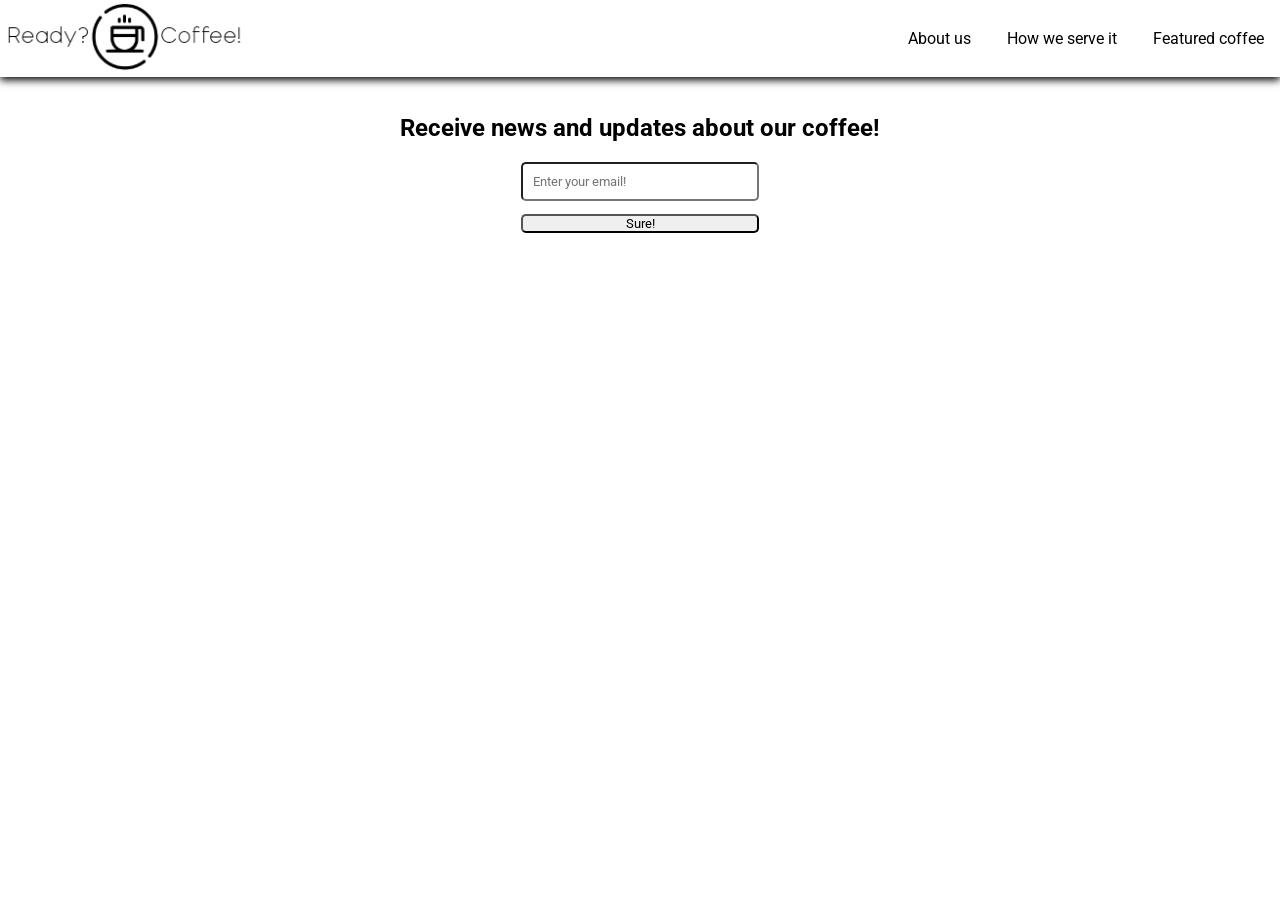
==== Product_Landing_Page/index.html @ f1186e5c "product_landing_page begin and new logo" ====
<!DOCTYPE html>
<html lang="en">
<head>
    <meta charset="UTF-8">
    <meta http-equiv="X-UA-Compatible" content="IE=edge">
    <meta name="viewport" content="width=device-width, initial-scale=1.0">

    <!--Import CSS-->
    <link rel="stylesheet" type="text/CSS" href="style.css">

    <!--Import-Google Fonts-->
    <link rel="preconnect" href="https://fonts.googleapis.com">
    <link rel="preconnect" href="https://fonts.gstatic.com" crossorigin>
    <link href="https://fonts.googleapis.com/css2?family=Roboto:wght@300&display=swap" rel="stylesheet">

    <title>Ready? Coffee!</title>

</head>
<body>
    <header id="header">
    <div id="header-container">
       <a href=""><img src="Images/logo.png" id="header-img"></a>  
        <nav id="nav-bar">
            <ul id="nav-ul">
                <li class="nav-li"><a href="#about-us">About us</a></li>
                <li class="nav-li"><a href="#how-we-serve-it">How we serve it</a></li>
                <li class="nav-li"><a href="#featured-coffee">Featured coffee</a></li>
            </ul>
        </nav>
    </div>
    </header>
    
    <main id="main">
        <section id="form-section">
            <h2>Receive news and updates about our coffee!</h2>
            <form id="form" action="https://www.freecodecamp.com/email-submit">
                <input type="email" id="email" placeholder="Enter your email!" required>
                <input type="submit" id="submit" value="Sure!" class="btn">
            </form>
        </section>
    </main>
</body>
</html>
---- Product_Landing_Page/style.css ----
*{
    margin: 0;
    padding: 0;
    font-family: 'Roboto', sans-serif;
    box-sizing: border-box;
}

/*-----HEADER-----*/
#header{
    width: 100%;
    box-shadow: 0 3px 8px black;
    position: fixed;
    top: 0;
}

#header-container{
    display: flex;
    justify-content: space-between;
    align-items: center;
    flex-wrap: wrap;
}

#header-img{
    width: 100%; 
    max-width: 250px;
}


.nav-li{
    display: inline-block;
    padding: 1em;
   
    
}

.nav-li > a{
    text-decoration: none;
    font-family: inherit;
    color: black;
}

/*-----MAIN-----*/
#form-section{
    display: flex;
    flex-direction: column;
    align-items: center;
    justify-content: center;
    text-align: center;
    height: 200px;
    margin-top: 80px;
}
#form-section > h2{
    margin-bottom: 20px;
}

#form-section input[type='email']{
    width: 100%;
    max-width: 350px;
    padding: 10px;
    border-radius: 5px;
}

#form-section input[type='submit']{
    margin: 1em 0;
    width: 100%;
    border-radius: 5px;
    cursor: pointer;
}



/*-----MEDIA-QUERIE-----*/
@media screen and (max-width: 650px) {
    #header-container{
        flex-direction: column;
    }
    #nav-ul{
        display: flex;
        flex-direction: column;
        align-items: center;
        padding: 0;
    
    }
}
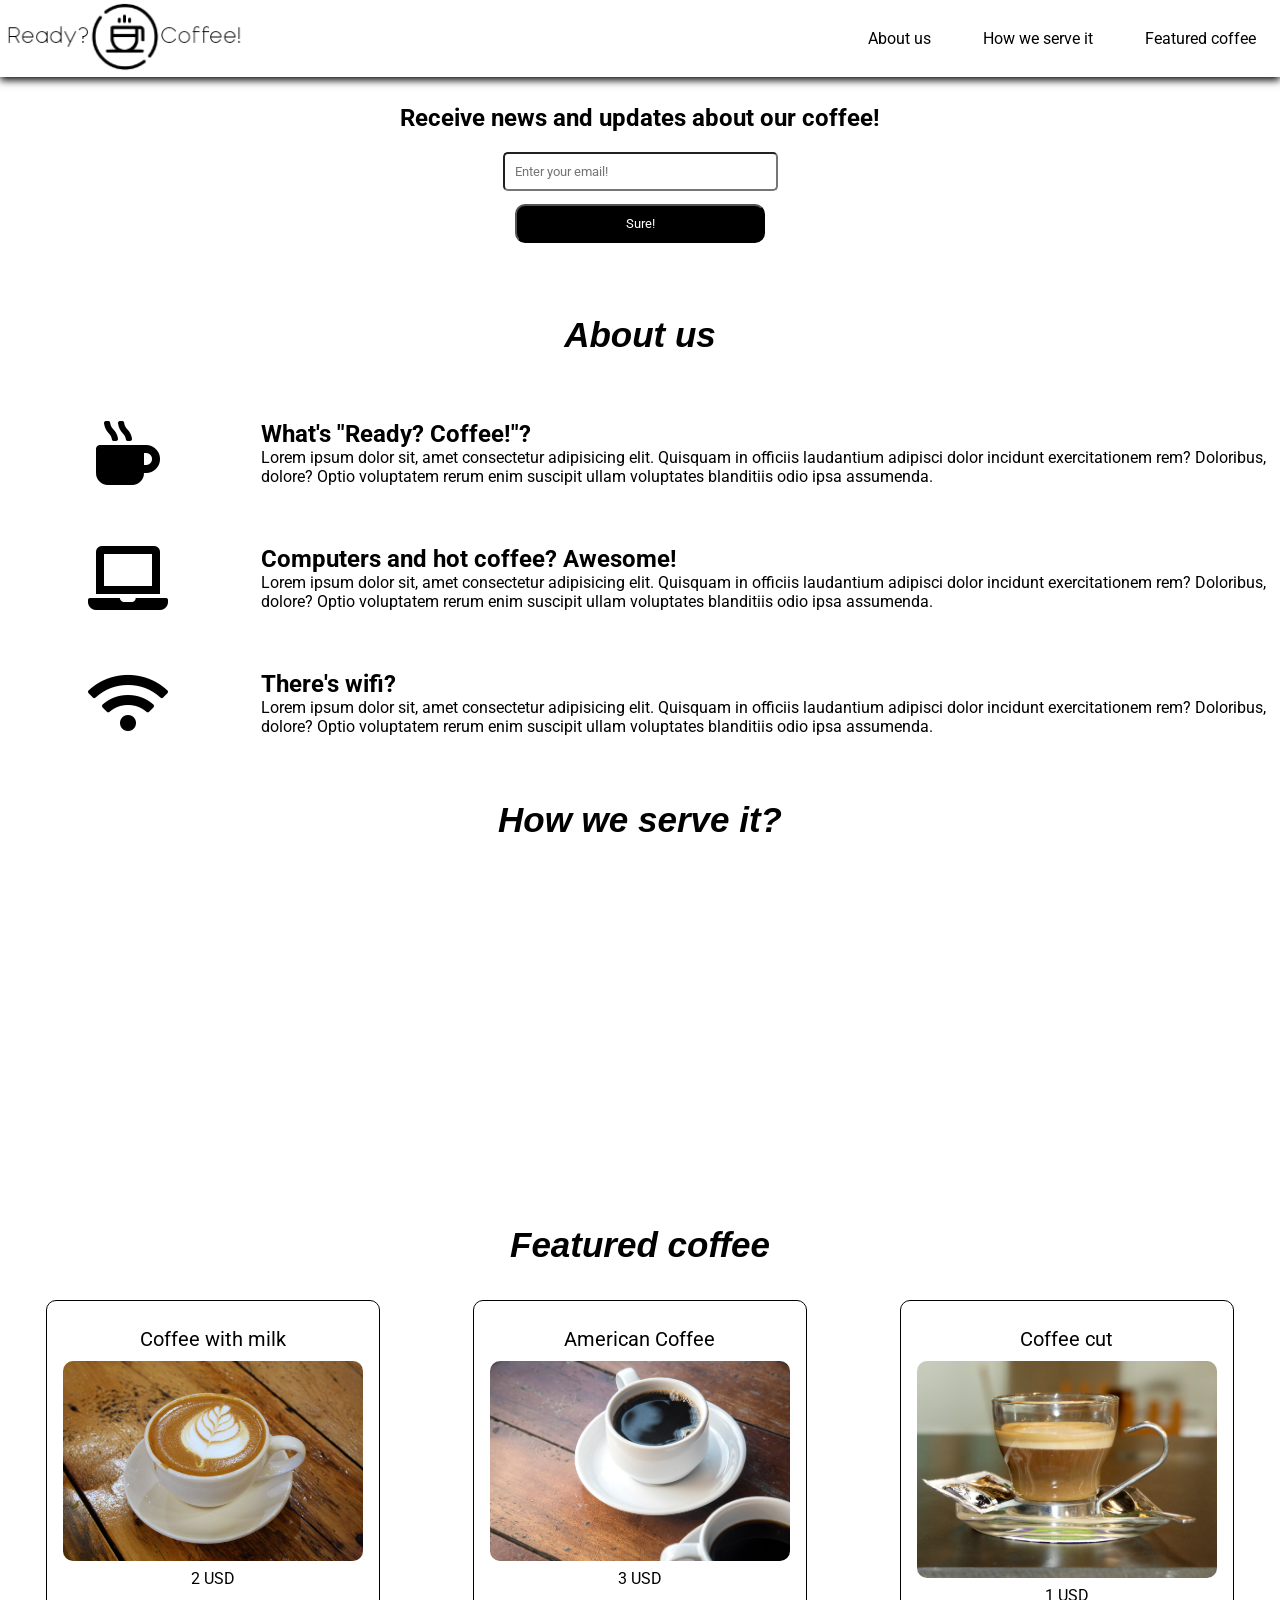
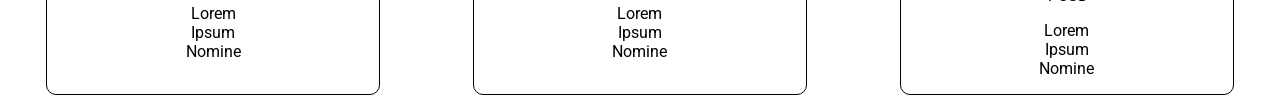
==== commit e625cb1e: "Product landing page finished." ====
--- a/Product_Landing_Page/index.html
+++ b/Product_Landing_Page/index.html
@@ -5,13 +5,17 @@
     <meta http-equiv="X-UA-Compatible" content="IE=edge">
     <meta name="viewport" content="width=device-width, initial-scale=1.0">
 
-    <!--Import CSS-->
+    <!-- Import CSS -->
     <link rel="stylesheet" type="text/CSS" href="style.css">
 
-    <!--Import-Google Fonts-->
+    <!-- Import-Google Fonts -->
     <link rel="preconnect" href="https://fonts.googleapis.com">
     <link rel="preconnect" href="https://fonts.gstatic.com" crossorigin>
     <link href="https://fonts.googleapis.com/css2?family=Roboto:wght@300&display=swap" rel="stylesheet">
+
+    <!--Import Font Awesome-->
+    <link rel="stylesheet" href="https://use.fontawesome.com/releases/v5.15.4/css/all.css" integrity="sha384-DyZ88mC6Up2uqS4h/KRgHuoeGwBcD4Ng9SiP4dIRy0EXTlnuz47vAwmeGwVChigm" crossorigin="anonymous">
+
 
     <title>Ready? Coffee!</title>
 
@@ -31,13 +35,102 @@
     </header>
     
     <main id="main">
+        <!-- FORM-SECTION -->
+
         <section id="form-section">
             <h2>Receive news and updates about our coffee!</h2>
             <form id="form" action="https://www.freecodecamp.com/email-submit">
-                <input type="email" id="email" placeholder="Enter your email!" required>
+                <input type="email" id="email" placeholder="Enter your email!" name="email" required>
                 <input type="submit" id="submit" value="Sure!" class="btn">
             </form>
         </section>
+
+        <!-- ABOUT-US -->
+
+        <section id="about-us">
+            <h2 class="subtitle">About us</h2>
+            <div class="grid">
+                <div class="icon">
+                    <i class="fas fa-mug-hot fa-4x"></i>
+                </div>
+                <div class="desc">
+                    <h2>What's "Ready? Coffee!"?</h2>
+                    <p>Lorem ipsum dolor sit, amet consectetur adipisicing elit. Quisquam in officiis laudantium adipisci dolor incidunt exercitationem rem? Doloribus, dolore? Optio voluptatem rerum enim suscipit ullam voluptates blanditiis odio ipsa assumenda.</p>
+                </div>
+            </div>
+
+            <div class="grid">
+                <div class="icon">
+                    <i class="fas fa-laptop fa-4x"></i>
+                </div>
+                <div class="desc">
+                    <h2>Computers and hot coffee? Awesome!</h2>
+                    <p>Lorem ipsum dolor sit, amet consectetur adipisicing elit. Quisquam in officiis laudantium adipisci dolor incidunt exercitationem rem? Doloribus, dolore? Optio voluptatem rerum enim suscipit ullam voluptates blanditiis odio ipsa assumenda.</p>
+                </div>
+            </div>
+
+            <div class="grid">
+                <div class="icon">
+                    <i class="fas fa-wifi fa-4x"></i>
+                </div>
+                <div class="desc">
+                    <h2>There's wifi?</h2>
+                    <p>Lorem ipsum dolor sit, amet consectetur adipisicing elit. Quisquam in officiis laudantium adipisci dolor incidunt exercitationem rem? Doloribus, dolore? Optio voluptatem rerum enim suscipit ullam voluptates blanditiis odio ipsa assumenda.</p>
+                </div>
+            </div>
+            
+        </section>
+
+        <!-- HOW-WE-SERVE-IT -->
+
+        <section id="how-we-serve-it">
+            <h2 class="subtitle">How we serve it?</h2>
+            <iframe width="560" height="315" src="https://www.youtube.com/embed/gvPetTPFsZM" title="YouTube video player" frameborder="0" allow="accelerometer; autoplay; clipboard-write; encrypted-media; gyroscope; picture-in-picture" allowfullscreen></iframe>
+        </section>
+
+        <!-- FEATURED-COFFEE -->
+
+        <section id="featured-coffee">
+            <h2 class="subtitle">Featured coffee</h2>
+            <div id="featured-coffee-container">
+                <div class="coffee">
+                    <p class="coffee-name">Coffee with milk</p>
+                    <img src="Images/coffee-with-milk.jpg" class="coffee-img">
+                    <p class="coffee-price">2 USD</p>
+                    <ul>
+                        <li>Lorem</li>
+                        <li>Ipsum</li>
+                        <li>Nomine</li>
+                    </ul>
+                </div>
+        
+
+            <div class="coffee">
+                    <p class="coffee-name">American Coffee</p>
+                    <img src="Images/american-coffee.jpg" class="coffee-img">
+                    <p class="coffee-price">3 USD</p>
+                    <ul>
+                        <li>Lorem</li>
+                        <li>Ipsum</li>
+                        <li>Nomine</li>
+                    </ul>
+                </div>
+           
+
+                <div class="coffee">
+                    <p class="coffee-name">Coffee cut</p>
+                    <img src="Images/coffee-cut.jpg" class="coffee-img">
+                    <p class="coffee-price">1 USD</p>
+                    <ul>
+                        <li>Lorem</li>
+                        <li>Ipsum</li>
+                        <li>Nomine</li>
+                    </ul>
+                </div>
+            </div>
+            
+        </section>
+
     </main>
 </body>
 </html>
--- a/Product_Landing_Page/style.css
+++ b/Product_Landing_Page/style.css
@@ -5,12 +5,14 @@
     box-sizing: border-box;
 }
 
-/*-----HEADER-----*/
+
+/*-------------------------HEADER----------------------*/
 #header{
     width: 100%;
     box-shadow: 0 3px 8px black;
     position: fixed;
     top: 0;
+    background-color: white;
 }
 
 #header-container{
@@ -26,20 +28,31 @@
 }
 
 
+/*----- NAV-BAR -----*/
 .nav-li{
     display: inline-block;
     padding: 1em;
-   
-    
-}
+    background-color: white;
+}
+
 
 .nav-li > a{
     text-decoration: none;
     font-family: inherit;
     color: black;
-}
-
-/*-----MAIN-----*/
+    transition: 0.3s;
+    padding: 0.5em;
+    border-radius: 10px;
+}
+.nav-li > a:hover{
+    color: white;
+    background-color: black;
+    
+}
+
+/*-------------------------MAIN----------------------*/
+
+/*----- FORM -----*/
 #form-section{
     display: flex;
     flex-direction: column;
@@ -52,22 +65,104 @@
 #form-section > h2{
     margin-bottom: 20px;
 }
+#form{
+    width: 100%;
+    max-width: 300px;
+}
 
 #form-section input[type='email']{
     width: 100%;
-    max-width: 350px;
+    max-width: 275px;
     padding: 10px;
     border-radius: 5px;
 }
 
+
 #form-section input[type='submit']{
     margin: 1em 0;
     width: 100%;
-    border-radius: 5px;
+    background-color: black;
+    color:white;
+    max-width: 250px;
+    padding: 10px;
+    border-radius: 10px;
     cursor: pointer;
 }
 
-
+/*----- ABOUT-US -----*/
+.grid{
+    display: flex;
+}
+
+.icon{
+    display: flex;
+    align-items: center;
+    justify-content: center;
+    height: 125px;
+    width: 20vw;
+}
+
+.desc{
+    display: flex;
+    flex-direction: column;
+    justify-content: center;
+    height: 125px;
+    width: 80vw;
+    padding: 5px;
+}
+
+/*----- HOW-WE-SERVE-IT -----*/
+
+#how-we-serve-it{
+    display: flex;
+    justify-content: center;
+    flex-direction: column;
+    align-items: center;
+}
+#how-we-serve-it > iframe {
+    max-width: 560px;
+    width: 100%;
+    padding: 1em;
+}
+.subtitle{
+    margin: 1em 0;
+    font-size: 35px;
+    font-style: italic;
+    text-align: center;
+}
+
+/*----- FEATURED-COFFEE -----*/
+
+#featured-coffee-container{
+    display: flex;
+    justify-content: space-around;
+    text-align: center;
+}
+.coffee-name{
+    font-size: 20px;
+    margin: 0.5em;
+}
+.coffee{
+    border: 1px solid black;
+    display: flex;
+    flex-direction: column;
+    border-radius: 10px;
+    padding: 1em;
+    margin: 0 10px;
+}
+
+.coffee-price{
+    margin: 0.5em;
+}
+.coffee > ul{
+    margin-top: 0.5em;
+    list-style: none;
+}
+.coffee-img{
+    max-width: 300px;
+    width: 100%;
+    border-radius: 10px;
+}
 
 /*-----MEDIA-QUERIE-----*/
 @media screen and (max-width: 650px) {
@@ -81,4 +176,27 @@
         padding: 0;
     
     }
+    #form-section{
+        margin-top: 15em;
+    }
+
+    .icon{
+        display: none;
+    }
+    .desc{
+        width: 100%;
+        text-align: center;
+         padding: 0;
+         height: 150px;
+         margin: 2em 0 ;
+    }
+    #featured-coffee-container {
+        flex-direction: column;
+    }
+    .coffee{
+        max-width: 300px;
+        width: 100%;
+        margin: 0 auto;
+        margin-bottom: 10px;
+    }
 }
